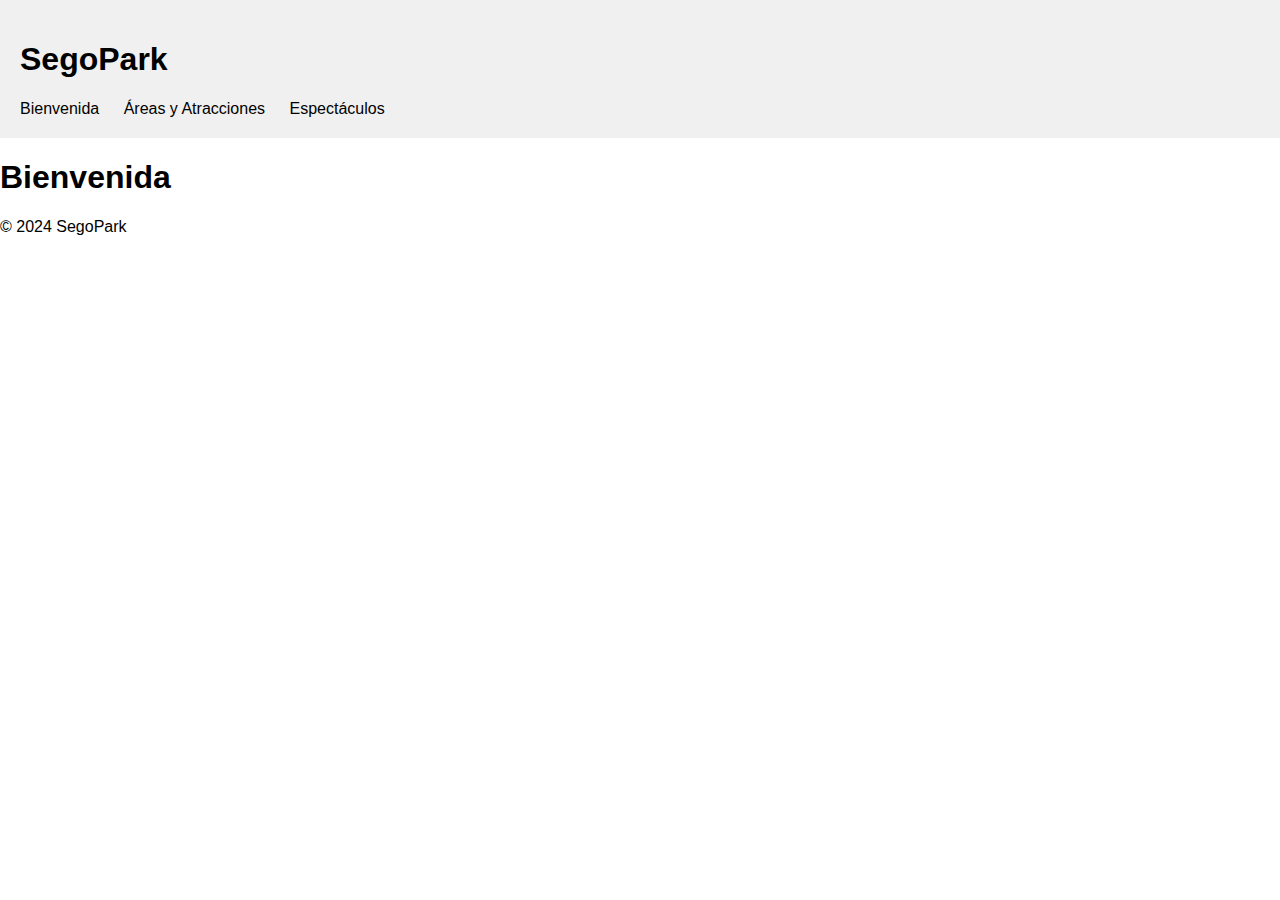
==== index.html @ db18f058 "todo bonito" ====
<!DOCTYPE html>
<html lang="es">
	
<head>
	<meta charset="UTF-8">
	<meta name="viewport" content="width=device-width, initial-scale=1.0">
	<title>SegoPark</title>
	<link rel="stylesheet" href="lib/styles.css">
	<script src="https://ajax.googleapis.com/ajax/libs/jquery/3.7.1/jquery.min.js"></script>
</head>

<body>
	<header>
		<h1>SegoPark</h1>
		<nav>
			<ul>
				<li class="clicable" id="irBienvenida">Bienvenida</li>
				<li class="clicable" id="irAreas">Áreas y Atracciones</li>
				<li class="clicable" id="irEspectaculos">Espectáculos</li>
			</ul>
		</nav>
	</header>

	<div id="body"></div>

	<footer>
		<p>&copy; 2024 SegoPark</p>
		<script src="lib/app.js"></script>
	</footer>
</body>

</html>
---- lib/styles.css ----
body {
    font-family: sans-serif;
    margin: 0;
    padding: 0;
  }
  
  header {
    background-color: #f0f0f0;
    padding: 20px;
  }
  
  nav ul {
    list-style: none;
    margin: 0;
    padding: 0;
  }
  
  nav li {
    display: inline-block;
    margin-right: 20px;
  }
  
  nav a {
    text-decoration: none;
    color: #333;
  }
  
  section {
    padding: 20px;
  }
  
  h2 {
    margin-bottom: 20px;
  }
  
  /* Estilos adicionales para las secciones y elementos */
  .fav{
    background-color: yellow;
  }

  .boton{
    cursor: pointer;
  }

  .clicable{
    cursor: pointer;
  }
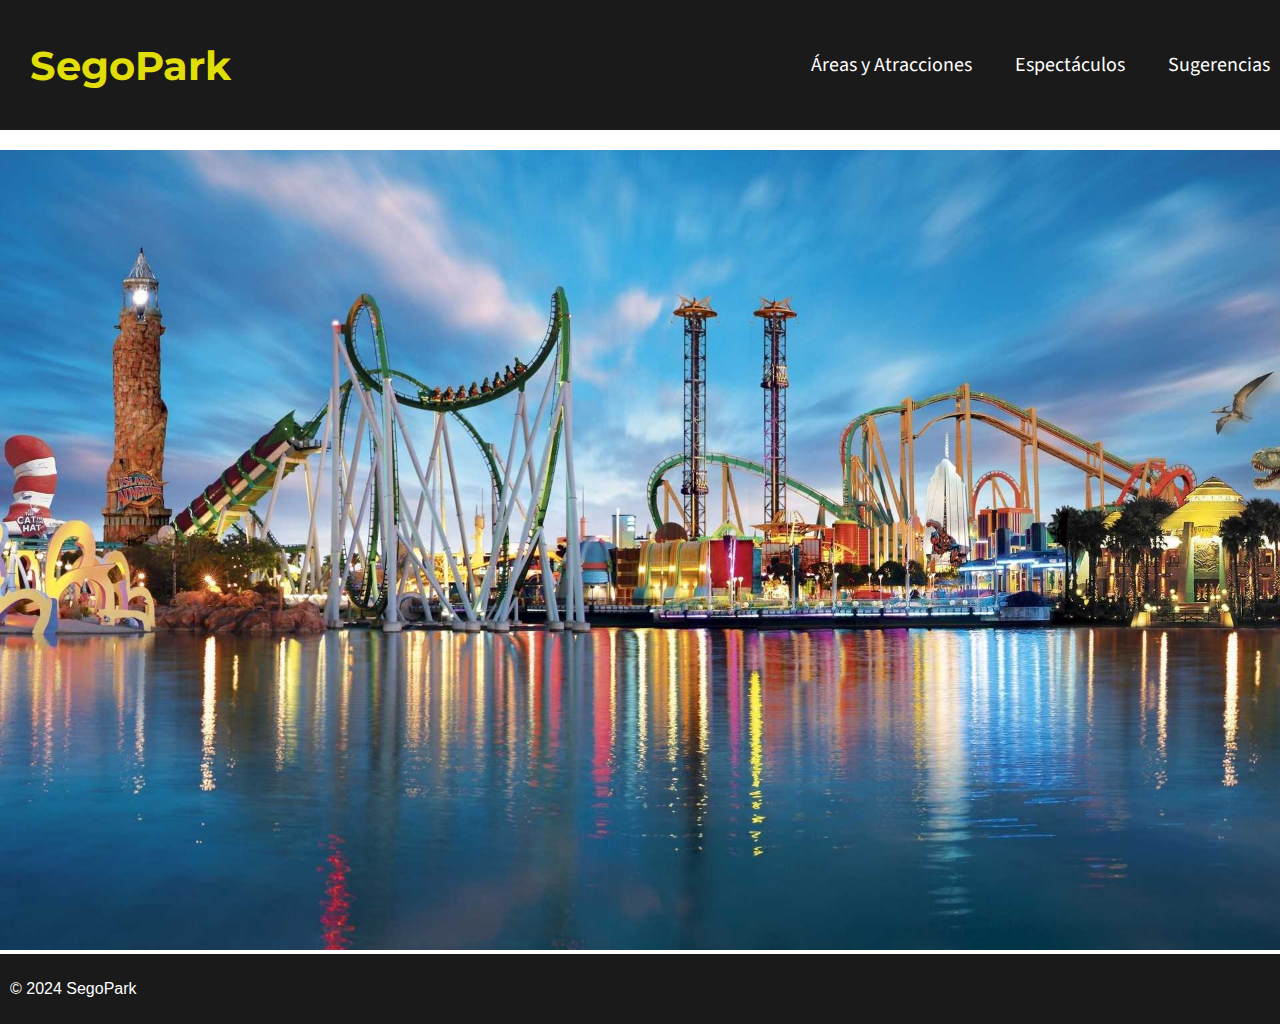
==== commit f992eae5: "mola q te kagas colega" ====
--- a/index.html
+++ b/index.html
@@ -6,27 +6,33 @@
 	<meta name="viewport" content="width=device-width, initial-scale=1.0">
 	<title>SegoPark</title>
 	<link rel="stylesheet" href="lib/styles.css">
+	<link href="https://fonts.googleapis.com/css?family=Montserrat:400,700" rel="stylesheet" type="text/css" />
+	<link href="https://fonts.googleapis.com/css?family=Montserrat:400,700" rel="stylesheet" type="text/css" />
+	<link rel="preconnect" href="https://fonts.googleapis.com">
+	<link rel="preconnect" href="https://fonts.gstatic.com" crossorigin>
+	<link href="https://fonts.googleapis.com/css2?family=Source+Sans+3:ital,wght@0,200..900;1,200..900&display=swap" rel="stylesheet">
 	<script src="https://ajax.googleapis.com/ajax/libs/jquery/3.7.1/jquery.min.js"></script>
 </head>
 
 <body>
 	<header>
-		<h1>SegoPark</h1>
+		<h1 id="segopark" class="clicable">SegoPark</h1>
 		<nav>
 			<ul>
-				<li class="clicable" id="irBienvenida">Bienvenida</li>
 				<li class="clicable" id="irAreas">Áreas y Atracciones</li>
 				<li class="clicable" id="irEspectaculos">Espectáculos</li>
+				<li class="clicable" id="irPost">Sugerencias</li>
 			</ul>
 		</nav>
 	</header>
 
-	<div id="body"></div>
+	<div id="content"></div>
 
 	<footer>
 		<p>&copy; 2024 SegoPark</p>
-		<script src="lib/app.js"></script>
 	</footer>
+	
+	<script src="lib/app.js"></script>
 </body>
 
 </html>--- a/lib/styles.css
+++ b/lib/styles.css
@@ -1,48 +1,138 @@
+:root{
+  --main-color: #1a1a1a;
+  --secondary-color: #E1DD06;
+  --tertiary-color: #92E007;
+  --cuarto-color: #E0A807;
+  --quinto-color: #E0C207;
+  --sexto-color: #37E007;
+  --font-family: 'Montserrat', sans-serif;
+  --font-family-2: 'Source Sans 3', sans-serif;
+}
+
 body {
-    font-family: sans-serif;
-    margin: 0;
-    padding: 0;
-  }
-  
+  font-family: sans-serif;
+  margin: 0;
+  padding: 0;
+}
+
+header {
+  background-color: #1a1a1a;
+  padding: 20px;
+  display: flex;
+  width: 100%;
+  height: 10vh;
+  position: fixed;
+  top: 0;
+  justify-content: space-between;
+  align-items: center;
+}
+
+#segopark {
+  font-family: 'Montserrat', sans-serif;
+  font-size: 40px;
+  padding: 10px;
+  color: #E1DD06;
+}
+
+#segopark:hover {
+  border-radius: 50px;
+}
+
+nav {
+  list-style: none;
+  padding: 0;
+  display: flex;
+  flex-direction: row;
+  font-family: 'Source Sans 3', sans-serif;
+}
+
+nav li {
+  padding: 10px;
+  color: #fff;
+  display: inline-block;
+  margin-right: 20px;
+  font-size: 20px;
+}
+
+nav li:hover {
+  border-radius: 50px;
+  color: #92E007;
+  box-shadow: 0 0 10px #92E007;
+}
+
+section {
+  padding: 20px;
+}
+
+h2 {
+  margin-bottom: 20px;
+}
+
+#content {
+  margin-top: 150px;
+}
+
+#imgBienvenida {
+  width: 100%;
+  height: 100%;
+}
+
+footer {
+  background-color: #1a1a1a;
+  color: #fff;
+  padding: 10px;
+  bottom: 0;
+  width: 100%;
+}
+
+/* Estilos adicionales para las secciones y elementos */
+.fav {
+  background-color: yellow;
+}
+
+.boton, .clicable {
+  cursor: pointer;
+}
+
+/* Media Queries para la Responsividad */
+@media (max-width: 768px) {
   header {
-    background-color: #f0f0f0;
-    padding: 20px;
-  }
-  
-  nav ul {
-    list-style: none;
-    margin: 0;
-    padding: 0;
-  }
-  
-  nav li {
-    display: inline-block;
-    margin-right: 20px;
-  }
-  
-  nav a {
-    text-decoration: none;
-    color: #333;
-  }
-  
-  section {
-    padding: 20px;
-  }
-  
-  h2 {
-    margin-bottom: 20px;
-  }
-  
-  /* Estilos adicionales para las secciones y elementos */
-  .fav{
-    background-color: yellow;
+      flex-direction: column;
+      height: auto;
+      padding: 10px;
   }
 
-  .boton{
-    cursor: pointer;
+  #segopark {
+      font-size: 30px;
+      padding: 5px;
+      text-align: center;
   }
 
-  .clicable{
-    cursor: pointer;
+  nav {
+      flex-direction: column;
+      align-items: center;
   }
-  +
+  nav li {
+      margin: 5px 0;
+      font-size: 18px;
+  }
+
+  #content {
+      margin-top: 120px;
+  }
+}
+
+@media (max-width: 480px) {
+  header {
+      padding: 5px;
+  }
+
+  #segopark {
+      font-size: 25px;
+  }
+
+  nav li {
+      font-size: 16px;
+  }
+}
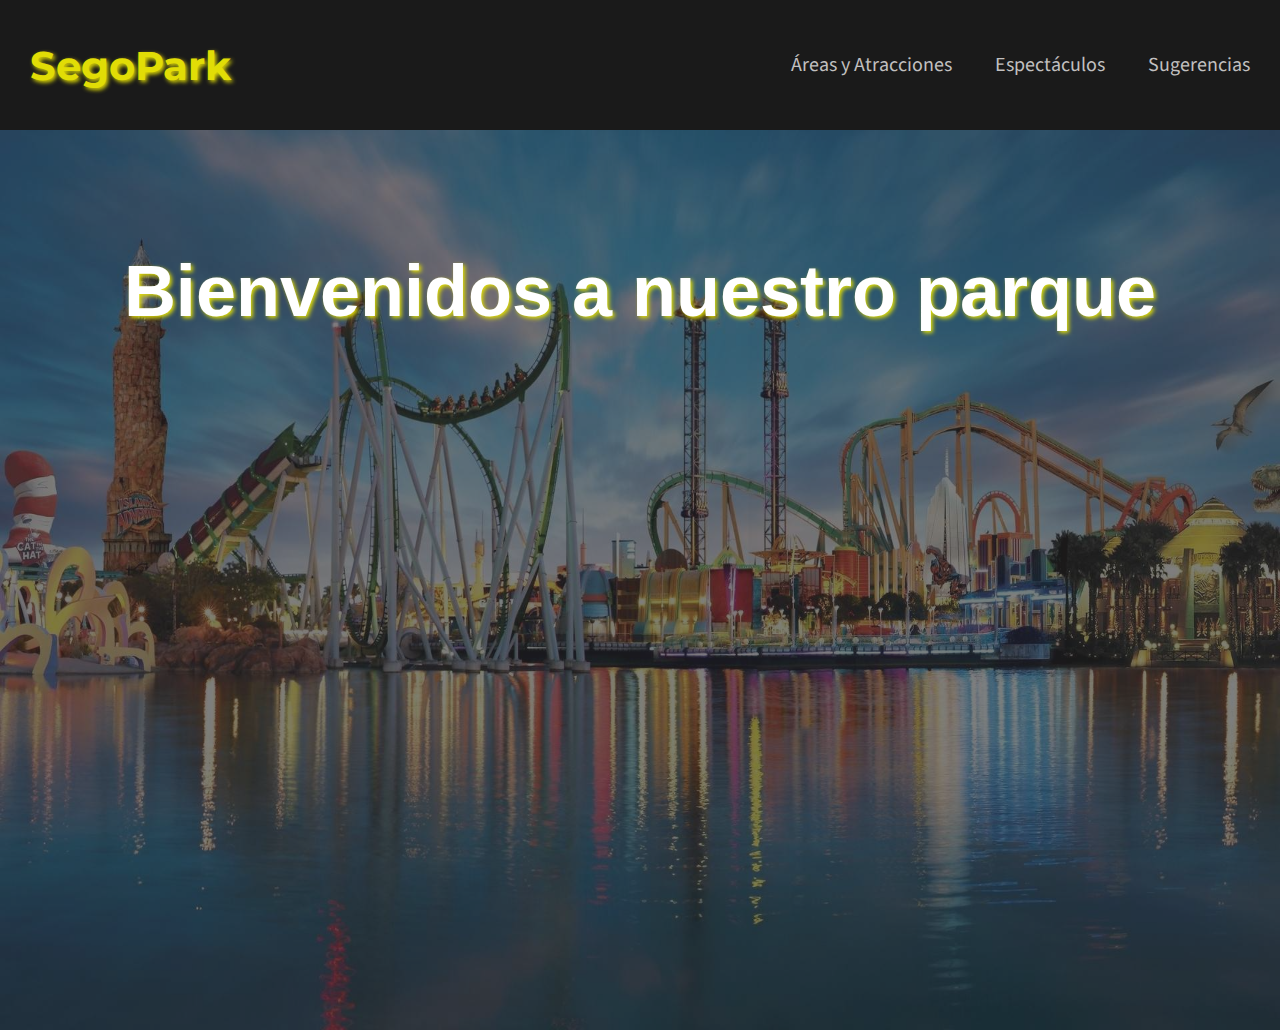
==== commit 0aab03de: "cosas y tal tu sbs" ====
--- a/index.html
+++ b/index.html
@@ -27,10 +27,6 @@
 	</header>
 
 	<div id="content"></div>
-
-	<footer>
-		<p>&copy; 2024 SegoPark</p>
-	</footer>
 	
 	<script src="lib/app.js"></script>
 </body>
--- a/lib/styles.css
+++ b/lib/styles.css
@@ -1,18 +1,8 @@
-:root{
-  --main-color: #1a1a1a;
-  --secondary-color: #E1DD06;
-  --tertiary-color: #92E007;
-  --cuarto-color: #E0A807;
-  --quinto-color: #E0C207;
-  --sexto-color: #37E007;
-  --font-family: 'Montserrat', sans-serif;
-  --font-family-2: 'Source Sans 3', sans-serif;
-}
-
 body {
   font-family: sans-serif;
   margin: 0;
   padding: 0;
+  background-color: #2a2a2a;
 }
 
 header {
@@ -25,6 +15,7 @@
   top: 0;
   justify-content: space-between;
   align-items: center;
+  z-index: 2;
 }
 
 #segopark {
@@ -35,12 +26,13 @@
 }
 
 #segopark:hover {
+  color: #e6e6e6;
   border-radius: 50px;
 }
 
 nav {
   list-style: none;
-  padding: 0;
+  padding: 20px;
   display: flex;
   flex-direction: row;
   font-family: 'Source Sans 3', sans-serif;
@@ -48,7 +40,7 @@
 
 nav li {
   padding: 10px;
-  color: #fff;
+  color: #c2c0c0;
   display: inline-block;
   margin-right: 20px;
   font-size: 20px;
@@ -56,8 +48,66 @@
 
 nav li:hover {
   border-radius: 50px;
-  color: #92E007;
-  box-shadow: 0 0 10px #92E007;
+  color: #fff;
+  box-shadow: 0 0 10px #E1DD06;
+}
+
+.active{
+  background-color: #c9c506;
+  color: #2a2a2a;
+  box-shadow: 0 0 10px #E1DD06;
+  border-radius: 50px;
+}
+
+.apartado{
+  width: 100%;
+  height: 100vh;
+}
+
+h1{
+  color: #ffffff;
+  font-size: 8vh;
+  text-shadow: 2px 2px 4px #E1DD06;
+  padding: 8vh;
+  text-align: center;
+}
+
+#zonaFormulario{
+  display: flex;
+  flex-wrap: wrap;
+  justify-content: center;
+}
+
+#DOMEspectaculos{
+  color:#ccc;
+}
+
+.parrafo{
+  display: flex;
+  flex-wrap: wrap;
+  font-size: 20px;
+  flex-direction: column;
+  align-items: end;
+}
+
+#zonaSugerencias{
+  font-size: 20px;
+  color: #c2c0c0;
+}
+
+.text-box{
+  width: 300px;
+  padding: 10px; 
+  font-size: 16px; 
+  border: 2px solid #ccc; 
+  border-radius: 5px; 
+  box-shadow: 2px 2px 5px rgba(0, 0, 0, 0.1); 
+  outline: none;
+}
+
+.text-box:focus{
+  border-color: #E1DD06;
+  box-shadow: 0 0 10px #E1DD06;
 }
 
 section {
@@ -68,26 +118,86 @@
   margin-bottom: 20px;
 }
 
+.area{
+  margin-bottom: 10vh;
+}
+
+.nombreArea{
+  font-size: 7vh;
+  font-weight: bold;
+  color: #b7ae72;
+  margin: 10vh;
+}
+
+
+#zonaSugerencias{
+  display: flex;
+  flex-wrap: wrap;
+  justify-content: center;
+}
+
+.listaAtracciones{
+  list-style: none;
+  display: flex;
+  flex-wrap: wrap;
+  flex-direction: row;
+  justify-content: space-evenly;
+}
+
+.listaAtracciones li{
+  width: 50vh;
+  display: flex;
+  flex-wrap: wrap;
+  flex-direction: column;
+  justify-content: space-between;
+  padding: 1vh;
+}
+
+.nombreAtraccion{
+  color: #c2c0c0;
+  font-size: 4vh;
+  width: 100%;
+  display: flex;
+  justify-content: space-between;
+}
+
 #content {
-  margin-top: 150px;
-}
-
-#imgBienvenida {
-  width: 100%;
-  height: 100%;
-}
-
-footer {
-  background-color: #1a1a1a;
-  color: #fff;
-  padding: 10px;
-  bottom: 0;
-  width: 100%;
+  margin-top: 130px;
+  padding: 0%;
+  border: 0;
+  margin-bottom: 0;
+  background-color: #2a2a2a;
+}
+
+#DOMBienvenida{
+  display: flex;
+  flex-wrap: wrap;
+  justify-content: center;
+}
+
+#bienvenida{
+  position: absolute;
+  z-index: 1;
+}
+
+#imgBienvenida{
+  width: 100%;
+  height: auto;
+  background-position: center;
+  opacity: 0.4;
+}
+
+.imgAtraccion{ 
+  width: 50vh;
+  height: 50vh;
+  border-radius: 10px;
 }
 
 /* Estilos adicionales para las secciones y elementos */
 .fav {
-  background-color: yellow;
+  box-shadow: 0 0 10px #E1DD06;
+  border-radius: 20px;
+  padding: 10px;
 }
 
 .boton, .clicable {
@@ -120,7 +230,11 @@
 
   #content {
       margin-top: 120px;
-  }
+      padding: 0%;
+      border: 0;
+      margin-bottom: 0;
+  }
+
 }
 
 @media (max-width: 480px) {
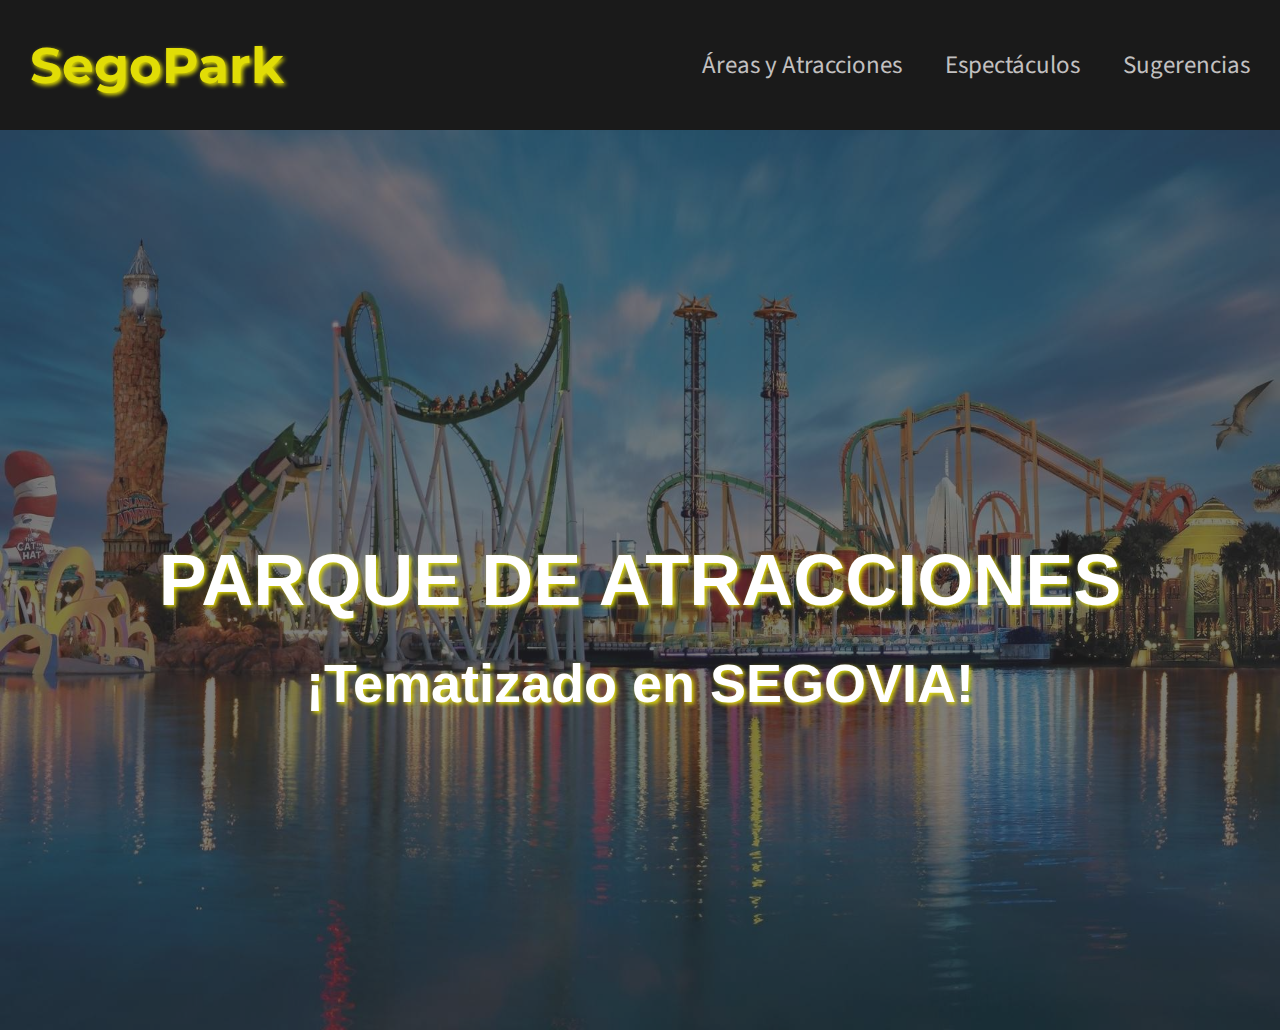
==== commit 9d5990d0: "bienvenida HTML" ====
--- a/index.html
+++ b/index.html
@@ -26,7 +26,13 @@
 		</nav>
 	</header>
 
-	<div id="content"></div>
+	<div id="content">
+		<main id="DOMBienvenida", class="apartado">
+			<h1 id="bienvenida">PARQUE DE ATRACCIONES</h1>
+			<h2 id="bienvenida">¡Tematizado en SEGOVIA!</h2>
+			<img id="imgBienvenida" src="resources/header-bg.jpg" alt="">
+		</main>
+	</div>
 	
 	<script src="lib/app.js"></script>
 </body>
--- a/lib/styles.css
+++ b/lib/styles.css
@@ -1,3 +1,8 @@
+html {
+  scrollbar-color: #696969 #000000;
+  scrollbar-width: thin;
+}
+
 body {
   font-family: sans-serif;
   margin: 0;
@@ -20,7 +25,7 @@
 
 #segopark {
   font-family: 'Montserrat', sans-serif;
-  font-size: 40px;
+  font-size: 50px;
   padding: 10px;
   color: #E1DD06;
 }
@@ -43,7 +48,7 @@
   color: #c2c0c0;
   display: inline-block;
   margin-right: 20px;
-  font-size: 20px;
+  font-size: 25px;
 }
 
 nav li:hover {
@@ -72,9 +77,30 @@
   text-align: center;
 }
 
+h2{
+  color: #ffffff;
+  font-size: 6vh;
+  text-shadow: 2px 2px 4px #E1DD06;
+  padding: 8vh;
+  text-align: center;
+  margin-top: 25vh;
+}
+
+#DOMSugerencias{
+  display: flex;
+  flex-direction: column;
+  align-items: center;
+}
+
+#DOMSugerencias form{
+  display: flex;
+  flex-direction: column;
+  align-items: center;
+}
+
 #zonaFormulario{
   display: flex;
-  flex-wrap: wrap;
+  flex-direction: column;
   justify-content: center;
 }
 
@@ -83,15 +109,21 @@
 }
 
 .parrafo{
+  color: #c2c0c0;
   display: flex;
   flex-wrap: wrap;
   font-size: 20px;
   flex-direction: column;
-  align-items: end;
+  align-items: center;
+}
+
+.parrafo label{
+  margin: 20px;
 }
 
 #zonaSugerencias{
-  font-size: 20px;
+  font-size: 30px;
+  margin-bottom: 10vh;
   color: #c2c0c0;
 }
 
@@ -136,6 +168,16 @@
   justify-content: center;
 }
 
+#enviarSugerencia{
+  margin: 2.5vh;
+  font-size: 20px;
+  background-color: #E1DD06;
+  color: #2a2a2a;
+  padding: 10px;
+  border-radius: 20px;
+  box-shadow: 0 0 10px #E1DD06;
+}
+
 .listaAtracciones{
   list-style: none;
   display: flex;
@@ -171,8 +213,9 @@
 
 #DOMBienvenida{
   display: flex;
-  flex-wrap: wrap;
   justify-content: center;
+  align-items: center;
+  height: 100vh;
 }
 
 #bienvenida{
@@ -182,7 +225,7 @@
 
 #imgBienvenida{
   width: 100%;
-  height: auto;
+  height: 100vh;
   background-position: center;
   opacity: 0.4;
 }
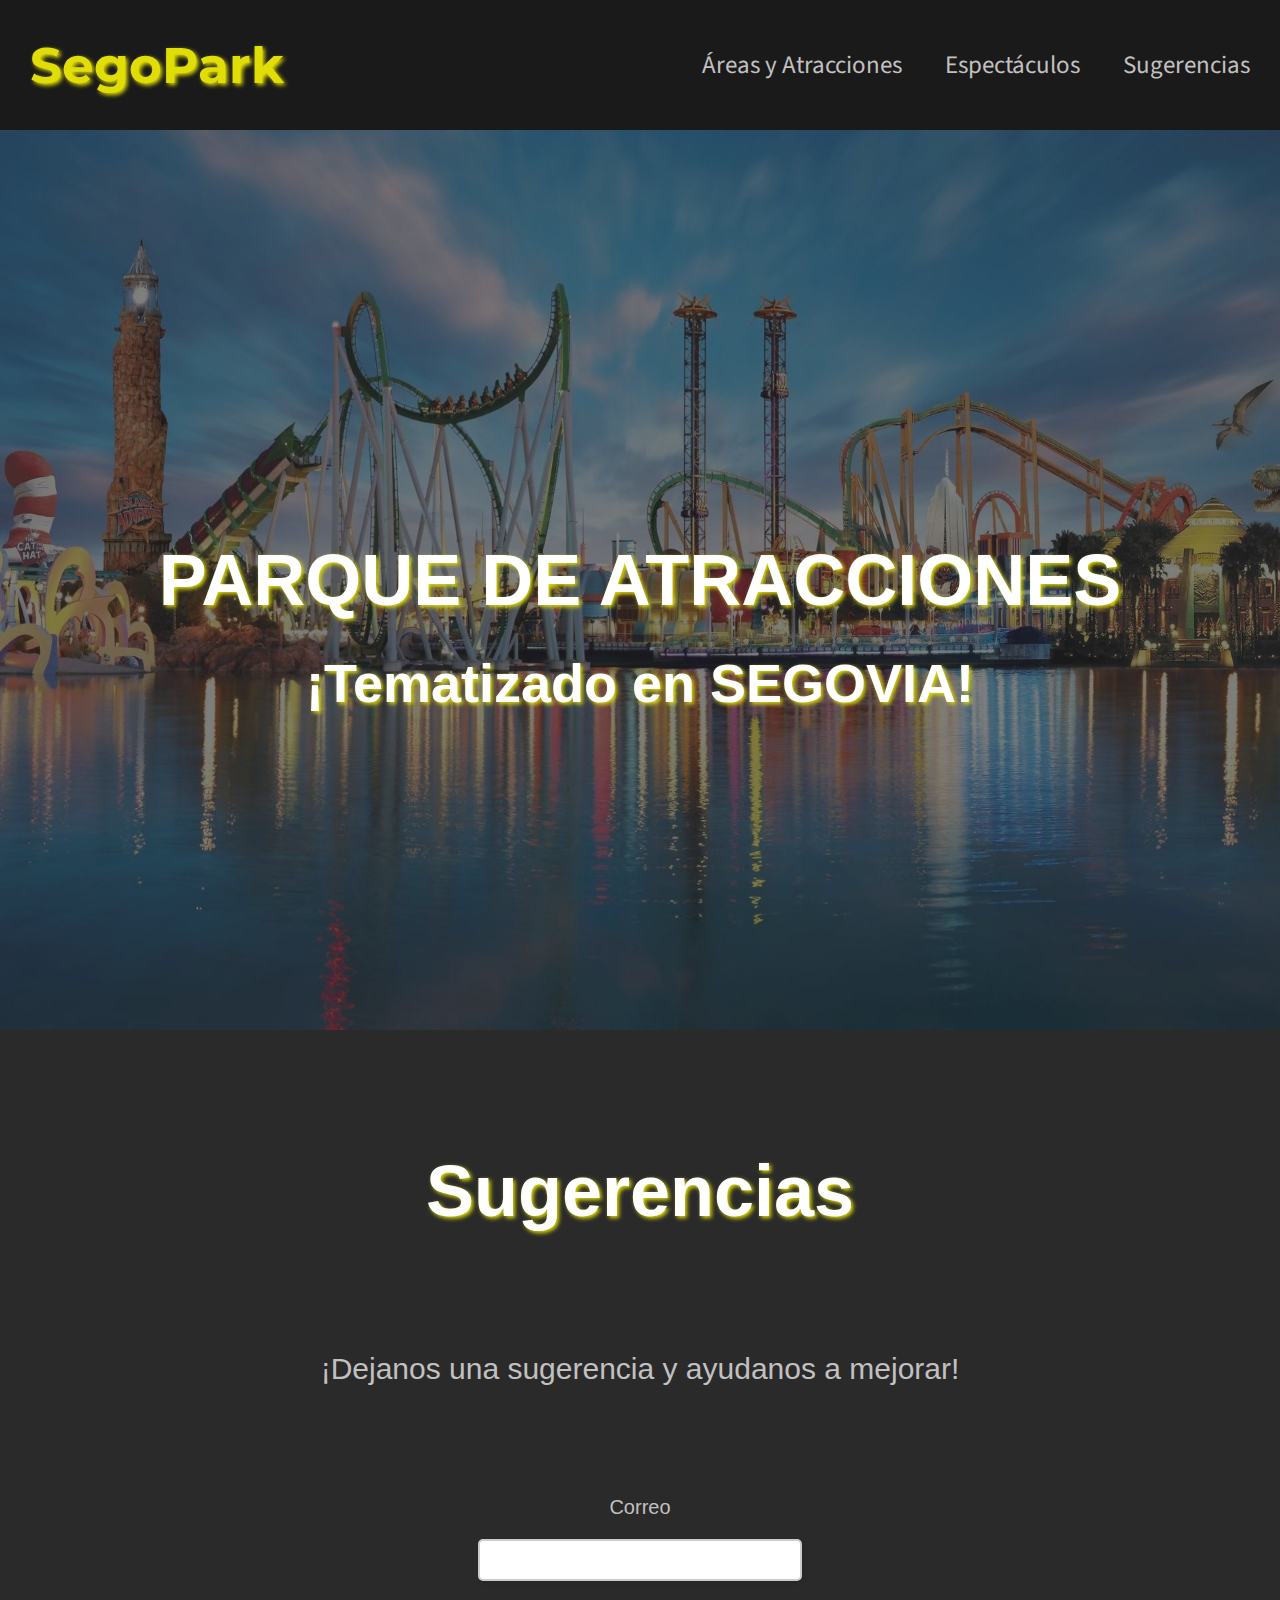
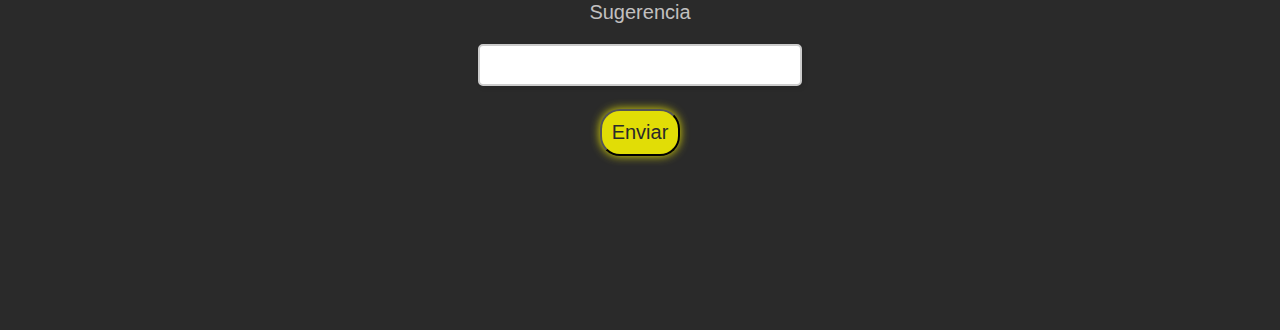
==== commit 33c94e60: "sugerencias html" ====
--- a/index.html
+++ b/index.html
@@ -32,6 +32,26 @@
 			<h2 id="bienvenida">¡Tematizado en SEGOVIA!</h2>
 			<img id="imgBienvenida" src="resources/header-bg.jpg" alt="">
 		</main>
+
+		<main id="DOMSugerencias" class="apartado">
+			<h1>
+				Sugerencias
+			</h1>
+			<div id="zonaSugerencias">
+				¡Dejanos una sugerencia y ayudanos a mejorar!
+			</div>
+			<form id="miFormulario" action="https://samuelencinas.dev/sugerencias_parque">
+				<div class="parrafo">
+					<label for="username">Correo </label>
+					<input id="username" type="text" class="text-box" autocomplete="off">
+				</div>
+				<div class="parrafo">
+					<label for="sugerencia">Sugerencia </label>
+					<input id="sugerencia" type="text" class="text-box" autocomplete="off">
+				</div>
+				<button id="enviarSugerencia" class="clicable">Enviar</button>
+			</form>
+		</main>
 	</div>
 	
 	<script src="lib/app.js"></script>
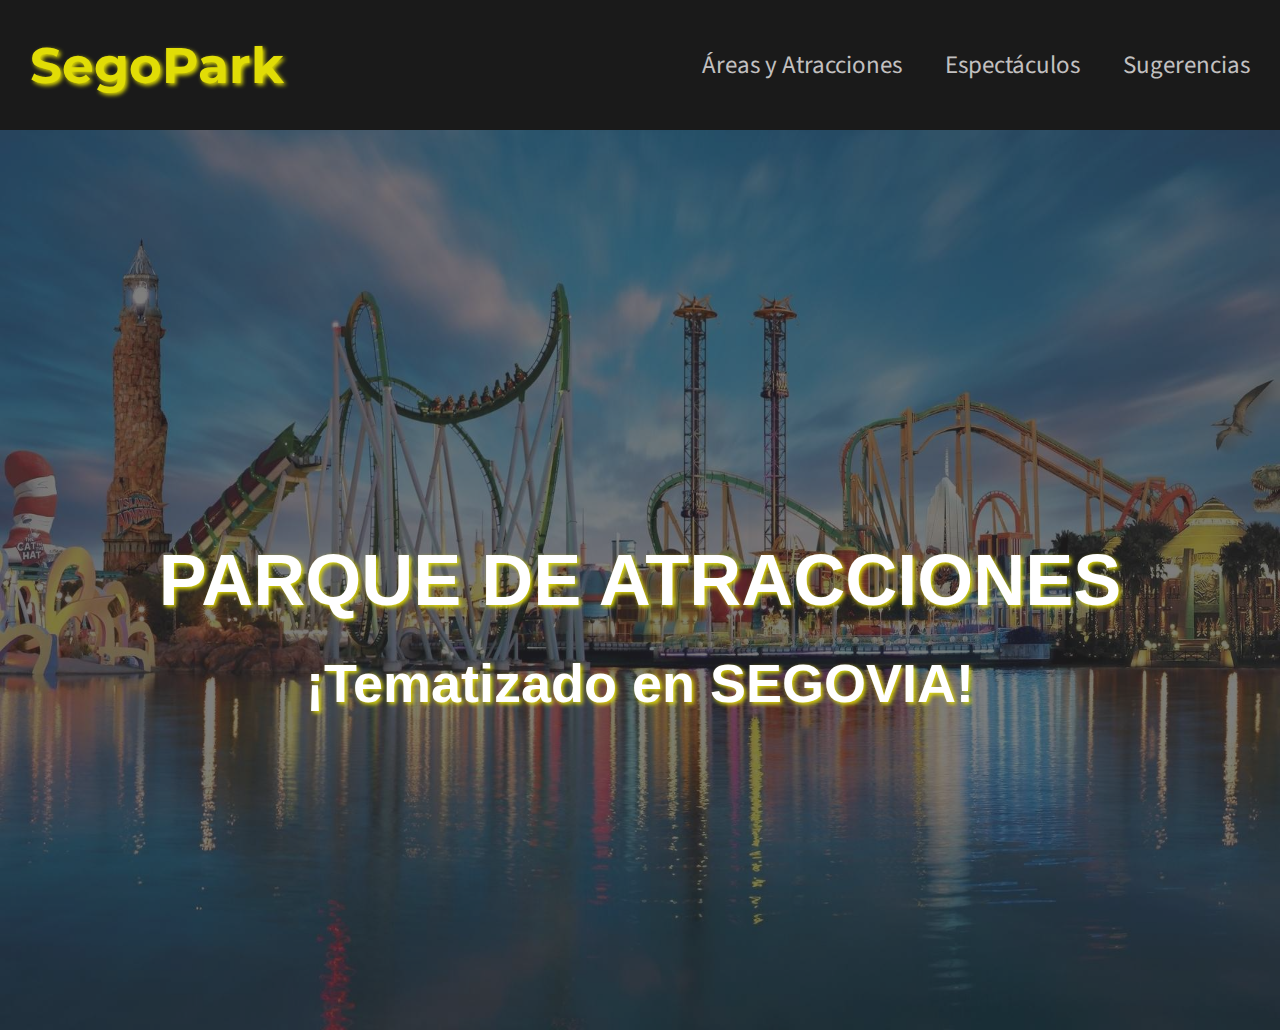
==== commit efad956a: "localstorage y tiempos de espera, proyecto terminado en principio" ====
--- a/index.html
+++ b/index.html
@@ -1,60 +1,80 @@
 <!DOCTYPE html>
 <html lang="es">
-	
-<head>
-	<meta charset="UTF-8">
-	<meta name="viewport" content="width=device-width, initial-scale=1.0">
-	<title>SegoPark</title>
-	<link rel="stylesheet" href="lib/styles.css">
-	<link href="https://fonts.googleapis.com/css?family=Montserrat:400,700" rel="stylesheet" type="text/css" />
-	<link href="https://fonts.googleapis.com/css?family=Montserrat:400,700" rel="stylesheet" type="text/css" />
-	<link rel="preconnect" href="https://fonts.googleapis.com">
-	<link rel="preconnect" href="https://fonts.gstatic.com" crossorigin>
-	<link href="https://fonts.googleapis.com/css2?family=Source+Sans+3:ital,wght@0,200..900;1,200..900&display=swap" rel="stylesheet">
-	<script src="https://ajax.googleapis.com/ajax/libs/jquery/3.7.1/jquery.min.js"></script>
-</head>
+  <head>
+    <meta charset="UTF-8" />
+    <meta name="viewport" content="width=device-width, initial-scale=1.0" />
+    <title>SegoPark</title>
+    <link rel="stylesheet" href="lib/styles.css" />
+    <link
+      href="https://fonts.googleapis.com/css?family=Montserrat:400,700"
+      rel="stylesheet"
+      type="text/css"
+    />
+    <link
+      href="https://fonts.googleapis.com/css?family=Montserrat:400,700"
+      rel="stylesheet"
+      type="text/css"
+    />
+    <link rel="preconnect" href="https://fonts.googleapis.com" />
+    <link rel="preconnect" href="https://fonts.gstatic.com" crossorigin />
+    <link
+      href="https://fonts.googleapis.com/css2?family=Source+Sans+3:ital,wght@0,200..900;1,200..900&display=swap"
+      rel="stylesheet"
+    />
+    <script src="https://ajax.googleapis.com/ajax/libs/jquery/3.7.1/jquery.min.js"></script>
+  </head>
 
-<body>
-	<header>
-		<h1 id="segopark" class="clicable">SegoPark</h1>
-		<nav>
-			<ul>
-				<li class="clicable" id="irAreas">Áreas y Atracciones</li>
-				<li class="clicable" id="irEspectaculos">Espectáculos</li>
-				<li class="clicable" id="irPost">Sugerencias</li>
-			</ul>
-		</nav>
-	</header>
+  <body>
+    <header>
+      <h1 id="segopark" class="clicable">SegoPark</h1>
+      <nav>
+        <ul>
+          <li class="clicable" id="irAreas">Áreas y Atracciones</li>
+          <li class="clicable" id="irEspectaculos">Espectáculos</li>
+          <li class="clicable" id="irPost">Sugerencias</li>
+        </ul>
+      </nav>
+    </header>
 
-	<div id="content">
-		<main id="DOMBienvenida", class="apartado">
-			<h1 id="bienvenida">PARQUE DE ATRACCIONES</h1>
-			<h2 id="bienvenida">¡Tematizado en SEGOVIA!</h2>
-			<img id="imgBienvenida" src="resources/header-bg.jpg" alt="">
-		</main>
+    <div id="content">
+      <main id="DOMBienvenida" , class="apartado">
+        <h1 id="bienvenida">PARQUE DE ATRACCIONES</h1>
+        <h2 id="bienvenida">¡Tematizado en SEGOVIA!</h2>
+        <img id="imgBienvenida" src="resources/header-bg.jpg" alt="" />
+      </main>
 
-		<main id="DOMSugerencias" class="apartado">
-			<h1>
-				Sugerencias
-			</h1>
-			<div id="zonaSugerencias">
-				¡Dejanos una sugerencia y ayudanos a mejorar!
-			</div>
-			<form id="miFormulario" action="https://samuelencinas.dev/sugerencias_parque">
-				<div class="parrafo">
-					<label for="username">Correo </label>
-					<input id="username" type="text" class="text-box" autocomplete="off">
-				</div>
-				<div class="parrafo">
-					<label for="sugerencia">Sugerencia </label>
-					<input id="sugerencia" type="text" class="text-box" autocomplete="off">
-				</div>
-				<button id="enviarSugerencia" class="clicable">Enviar</button>
-			</form>
-		</main>
-	</div>
-	
-	<script src="lib/app.js"></script>
-</body>
+      <main id="DOMSugerencias" class="apartado">
+        <h1>Sugerencias</h1>
+        <div id="zonaSugerencias">
+          ¡Dejanos una sugerencia y ayudanos a mejorar!
+        </div>
+        <form
+          id="miFormulario"
+          action="https://samuelencinas.dev/sugerencias_parque"
+        >
+          <div class="parrafo">
+            <label for="username">Correo </label>
+            <input
+              id="username"
+              type="text"
+              class="text-box"
+              autocomplete="off"
+            />
+          </div>
+          <div class="parrafo">
+            <label for="sugerencia">Sugerencia </label>
+            <input
+              id="sugerencia"
+              type="text"
+              class="text-box"
+              autocomplete="off"
+            />
+          </div>
+          <button id="enviarSugerencia" class="clicable">Enviar</button>
+        </form>
+      </main>
+    </div>
 
-</html>+    <script src="lib/app.js"></script>
+  </body>
+</html>
--- a/lib/styles.css
+++ b/lib/styles.css
@@ -24,10 +24,10 @@
 }
 
 #segopark {
-  font-family: 'Montserrat', sans-serif;
+  font-family: "Montserrat", sans-serif;
   font-size: 50px;
   padding: 10px;
-  color: #E1DD06;
+  color: #e1dd06;
 }
 
 #segopark:hover {
@@ -40,7 +40,7 @@
   padding: 20px;
   display: flex;
   flex-direction: row;
-  font-family: 'Source Sans 3', sans-serif;
+  font-family: "Source Sans 3", sans-serif;
 }
 
 nav li {
@@ -54,61 +54,61 @@
 nav li:hover {
   border-radius: 50px;
   color: #fff;
-  box-shadow: 0 0 10px #E1DD06;
-}
-
-.active{
+  box-shadow: 0 0 10px #e1dd06;
+}
+
+.active {
   background-color: #c9c506;
   color: #2a2a2a;
-  box-shadow: 0 0 10px #E1DD06;
+  box-shadow: 0 0 10px #e1dd06;
   border-radius: 50px;
 }
 
-.apartado{
+.apartado {
   width: 100%;
   height: 100vh;
 }
 
-h1{
+h1 {
   color: #ffffff;
   font-size: 8vh;
-  text-shadow: 2px 2px 4px #E1DD06;
+  text-shadow: 2px 2px 4px #e1dd06;
   padding: 8vh;
   text-align: center;
 }
 
-h2{
+h2 {
   color: #ffffff;
   font-size: 6vh;
-  text-shadow: 2px 2px 4px #E1DD06;
+  text-shadow: 2px 2px 4px #e1dd06;
   padding: 8vh;
   text-align: center;
   margin-top: 25vh;
 }
 
-#DOMSugerencias{
-  display: flex;
-  flex-direction: column;
-  align-items: center;
-}
-
-#DOMSugerencias form{
-  display: flex;
-  flex-direction: column;
-  align-items: center;
-}
-
-#zonaFormulario{
-  display: flex;
-  flex-direction: column;
-  justify-content: center;
-}
-
-#DOMEspectaculos{
-  color:#ccc;
-}
-
-.parrafo{
+#DOMSugerencias {
+  display: flex;
+  flex-direction: column;
+  align-items: center;
+}
+
+#DOMSugerencias form {
+  display: flex;
+  flex-direction: column;
+  align-items: center;
+}
+
+#zonaFormulario {
+  display: flex;
+  flex-direction: column;
+  justify-content: center;
+}
+
+#DOMEspectaculos {
+  color: #ccc;
+}
+
+.parrafo {
   color: #c2c0c0;
   display: flex;
   flex-wrap: wrap;
@@ -117,29 +117,29 @@
   align-items: center;
 }
 
-.parrafo label{
+.parrafo label {
   margin: 20px;
 }
 
-#zonaSugerencias{
+#zonaSugerencias {
   font-size: 30px;
   margin-bottom: 10vh;
   color: #c2c0c0;
 }
 
-.text-box{
+.text-box {
   width: 300px;
-  padding: 10px; 
-  font-size: 16px; 
-  border: 2px solid #ccc; 
-  border-radius: 5px; 
-  box-shadow: 2px 2px 5px rgba(0, 0, 0, 0.1); 
+  padding: 10px;
+  font-size: 16px;
+  border: 2px solid #ccc;
+  border-radius: 5px;
+  box-shadow: 2px 2px 5px rgba(0, 0, 0, 0.1);
   outline: none;
 }
 
-.text-box:focus{
-  border-color: #E1DD06;
-  box-shadow: 0 0 10px #E1DD06;
+.text-box:focus {
+  border-color: #e1dd06;
+  box-shadow: 0 0 10px #e1dd06;
 }
 
 section {
@@ -150,35 +150,34 @@
   margin-bottom: 20px;
 }
 
-.area{
+.area {
   margin-bottom: 10vh;
 }
 
-.nombreArea{
+.nombreArea {
   font-size: 7vh;
   font-weight: bold;
   color: #b7ae72;
   margin: 10vh;
 }
 
-
-#zonaSugerencias{
-  display: flex;
-  flex-wrap: wrap;
-  justify-content: center;
-}
-
-#enviarSugerencia{
+#zonaSugerencias {
+  display: flex;
+  flex-wrap: wrap;
+  justify-content: center;
+}
+
+#enviarSugerencia {
   margin: 2.5vh;
   font-size: 20px;
-  background-color: #E1DD06;
+  background-color: #e1dd06;
   color: #2a2a2a;
   padding: 10px;
   border-radius: 20px;
-  box-shadow: 0 0 10px #E1DD06;
-}
-
-.listaAtracciones{
+  box-shadow: 0 0 10px #e1dd06;
+}
+
+.listaAtracciones {
   list-style: none;
   display: flex;
   flex-wrap: wrap;
@@ -186,7 +185,7 @@
   justify-content: space-evenly;
 }
 
-.listaAtracciones li{
+.listaAtracciones li {
   width: 50vh;
   display: flex;
   flex-wrap: wrap;
@@ -195,7 +194,7 @@
   padding: 1vh;
 }
 
-.nombreAtraccion{
+.nombreAtraccion {
   color: #c2c0c0;
   font-size: 4vh;
   width: 100%;
@@ -211,85 +210,156 @@
   background-color: #2a2a2a;
 }
 
-#DOMBienvenida{
+#DOMBienvenida {
   display: flex;
   justify-content: center;
   align-items: center;
   height: 100vh;
 }
 
-#bienvenida{
+#bienvenida {
   position: absolute;
   z-index: 1;
 }
 
-#imgBienvenida{
+#imgBienvenida {
   width: 100%;
   height: 100vh;
   background-position: center;
   opacity: 0.4;
 }
 
-.imgAtraccion{ 
+.imgAtraccion {
   width: 50vh;
   height: 50vh;
   border-radius: 10px;
 }
 
+#DOMEspectaculos {
+  display: block;
+  flex-wrap: wrap;
+  flex-direction: column;
+  align-items: left;
+  font-size: 40px;
+}
+
+#DOMEspectaculos div {
+  display: flex;
+  flex-wrap: wrap;
+  flex-direction: column;
+  justify-content: flex-start;
+  font-size: 40px;
+  align-content: flex-start;
+}
+
+.areaShows {
+  display: flex;
+  flex-direction: column;
+  align-items: center;
+  font-size: 40px;
+  margin-left: 20vh;
+}
+
+.listaHoras {
+  display: block;
+  list-style: none;
+}
+
+.listaHoras li {
+  top: 0;
+  color: antiquewhite;
+  padding: 1vh;
+  align-self: flex-start;
+}
+
+.show {
+  width: 50vh;
+  display: flex;
+  flex-wrap: wrap;
+  flex-direction: column;
+  justify-content: space-between;
+  padding: 1vh;
+  color: #c2c0c0;
+  font-size: 25px;
+}
+
+.show a {
+  padding: 3vh;
+}
+
+.nombreAreaShows {
+  font-size: 5vh;
+  font-weight: bold;
+  color: #b7ae72;
+  margin: 10vh;
+}
+
+.listaShows {
+  display: flex;
+  flex-wrap: wrap;
+  justify-content: center;
+}
+
 /* Estilos adicionales para las secciones y elementos */
 .fav {
-  box-shadow: 0 0 10px #E1DD06;
+  box-shadow: 0 0 10px #e1dd06;
   border-radius: 20px;
   padding: 10px;
 }
 
-.boton, .clicable {
+.boton,
+.clicable {
   cursor: pointer;
 }
 
-/* Media Queries para la Responsividad */
-@media (max-width: 768px) {
-  header {
-      flex-direction: column;
-      height: auto;
-      padding: 10px;
-  }
-
-  #segopark {
-      font-size: 30px;
-      padding: 5px;
-      text-align: center;
-  }
-
-  nav {
-      flex-direction: column;
-      align-items: center;
-  }
-
-  nav li {
-      margin: 5px 0;
-      font-size: 18px;
-  }
-
-  #content {
-      margin-top: 120px;
-      padding: 0%;
-      border: 0;
-      margin-bottom: 0;
-  }
-
-}
-
-@media (max-width: 480px) {
-  header {
-      padding: 5px;
-  }
-
-  #segopark {
-      font-size: 25px;
-  }
-
-  nav li {
-      font-size: 16px;
-  }
-}
+.popUp {
+  border-radius: 50px;
+  position: fixed;
+  top: 0;
+  left: 0;
+  display: flex;
+  justify-content: center;
+  align-items: center;
+  height: 100%;
+  width: 100%;
+  transition: transform 300ms;
+  z-index: 3;
+}
+
+.cerrarPopUp {
+  background-color: #e1dd06;
+  color: #000000;
+  border-radius: 100px;
+  padding: 10px;
+  cursor: pointer;
+  box-shadow: 0 0 10px #e1dd06;
+}
+
+#mensajeError {
+  color: #b7ae72;
+  font-size: 30px;
+  margin-left: 10vh;
+}
+
+.popUp div {
+  display: flex;
+  flex-direction: column;
+  justify-content: space-between;
+  align-items: center;
+  background: rgb(77, 77, 75);
+  color: #aea66d;
+  width: 110vh;
+  height: 90vh;
+  margin: 2vh;
+}
+
+.popUp img {
+  padding: 2vh;
+  border-radius: 25px;
+}
+
+.nombreAtraccionPopUp {
+  font-size: 5vh;
+  margin-bottom: 2vh;
+  color: #e1dd06;
+}
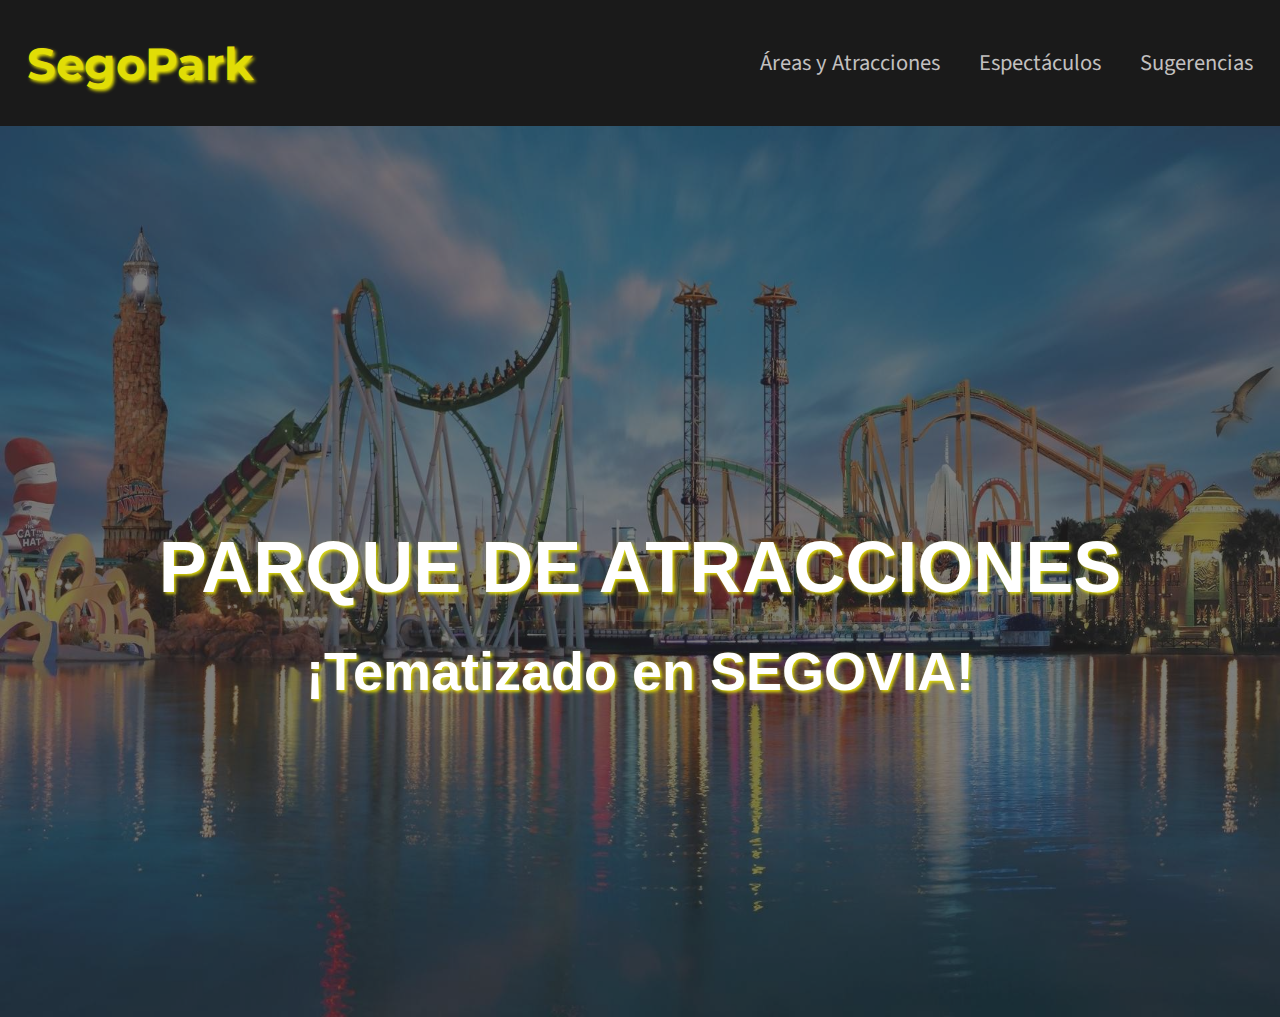
==== commit 4c257f65: "otro push" ====
--- a/index.html
+++ b/index.html
@@ -11,16 +11,11 @@
       type="text/css"
     />
     <link
-      href="https://fonts.googleapis.com/css?family=Montserrat:400,700"
+      href="https://fonts.googleapis.com/css2?family=Source+Sans+3:ital,wght@0,200..900;1,200..900&display=swap"
       rel="stylesheet"
-      type="text/css"
     />
     <link rel="preconnect" href="https://fonts.googleapis.com" />
     <link rel="preconnect" href="https://fonts.gstatic.com" crossorigin />
-    <link
-      href="https://fonts.googleapis.com/css2?family=Source+Sans+3:ital,wght@0,200..900;1,200..900&display=swap"
-      rel="stylesheet"
-    />
     <script src="https://ajax.googleapis.com/ajax/libs/jquery/3.7.1/jquery.min.js"></script>
   </head>
 
--- a/lib/styles.css
+++ b/lib/styles.css
@@ -12,7 +12,7 @@
 
 header {
   background-color: #1a1a1a;
-  padding: 20px;
+  padding: 2vh;
   display: flex;
   width: 100%;
   height: 10vh;
@@ -25,8 +25,8 @@
 
 #segopark {
   font-family: "Montserrat", sans-serif;
-  font-size: 50px;
-  padding: 10px;
+  font-size: 5vh;
+  padding: 1vh;
   color: #e1dd06;
 }
 
@@ -37,30 +37,30 @@
 
 nav {
   list-style: none;
-  padding: 20px;
+  padding: 2vh;
   display: flex;
   flex-direction: row;
   font-family: "Source Sans 3", sans-serif;
 }
 
 nav li {
-  padding: 10px;
+  padding: 1vh;
   color: #c2c0c0;
   display: inline-block;
-  margin-right: 20px;
-  font-size: 25px;
+  margin-right: 2vh;
+  font-size: 2.5vh;
 }
 
 nav li:hover {
   border-radius: 50px;
   color: #fff;
-  box-shadow: 0 0 10px #e1dd06;
+  box-shadow: 0 0 1vh #e1dd06;
 }
 
 .active {
   background-color: #c9c506;
   color: #2a2a2a;
-  box-shadow: 0 0 10px #e1dd06;
+  box-shadow: 0 0 1vh #e1dd06;
   border-radius: 50px;
 }
 
@@ -72,7 +72,7 @@
 h1 {
   color: #ffffff;
   font-size: 8vh;
-  text-shadow: 2px 2px 4px #e1dd06;
+  text-shadow: 0.2vh 0.2vh 0.4vh #e1dd06;
   padding: 8vh;
   text-align: center;
 }
@@ -80,7 +80,7 @@
 h2 {
   color: #ffffff;
   font-size: 6vh;
-  text-shadow: 2px 2px 4px #e1dd06;
+  text-shadow: 0.2vh 0.2vh 0.4vh #e1dd06;
   padding: 8vh;
   text-align: center;
   margin-top: 25vh;
@@ -112,42 +112,42 @@
   color: #c2c0c0;
   display: flex;
   flex-wrap: wrap;
-  font-size: 20px;
+  font-size: 2vh;
   flex-direction: column;
   align-items: center;
 }
 
 .parrafo label {
-  margin: 20px;
+  margin: 2vh;
 }
 
 #zonaSugerencias {
-  font-size: 30px;
+  font-size: 3vh;
   margin-bottom: 10vh;
   color: #c2c0c0;
 }
 
 .text-box {
-  width: 300px;
-  padding: 10px;
-  font-size: 16px;
-  border: 2px solid #ccc;
-  border-radius: 5px;
-  box-shadow: 2px 2px 5px rgba(0, 0, 0, 0.1);
+  width: 30vh;
+  padding: 1vh;
+  font-size: 1.6vh;
+  border: 0.2vh solid #ccc;
+  border-radius: 0.5vh;
+  box-shadow: 0.2vh 0.2vh 0.5vh rgba(0, 0, 0, 0.1);
   outline: none;
 }
 
 .text-box:focus {
   border-color: #e1dd06;
-  box-shadow: 0 0 10px #e1dd06;
+  box-shadow: 0 0 1vh #e1dd06;
 }
 
 section {
-  padding: 20px;
+  padding: 2vh;
 }
 
 h2 {
-  margin-bottom: 20px;
+  margin-bottom: 2vh;
 }
 
 .area {
@@ -169,12 +169,12 @@
 
 #enviarSugerencia {
   margin: 2.5vh;
-  font-size: 20px;
+  font-size: 2vh;
   background-color: #e1dd06;
   color: #2a2a2a;
-  padding: 10px;
-  border-radius: 20px;
-  box-shadow: 0 0 10px #e1dd06;
+  padding: 1vh;
+  border-radius: 2vh;
+  box-shadow: 0 0 1vh #e1dd06;
 }
 
 .listaAtracciones {
@@ -203,8 +203,8 @@
 }
 
 #content {
-  margin-top: 130px;
-  padding: 0%;
+  margin-top: 13vh;
+  padding: 0;
   border: 0;
   margin-bottom: 0;
   background-color: #2a2a2a;
@@ -232,7 +232,7 @@
 .imgAtraccion {
   width: 50vh;
   height: 50vh;
-  border-radius: 10px;
+  border-radius: 1vh;
 }
 
 #DOMEspectaculos {
@@ -240,7 +240,7 @@
   flex-wrap: wrap;
   flex-direction: column;
   align-items: left;
-  font-size: 40px;
+  font-size: 4vh;
 }
 
 #DOMEspectaculos div {
@@ -248,7 +248,7 @@
   flex-wrap: wrap;
   flex-direction: column;
   justify-content: flex-start;
-  font-size: 40px;
+  font-size: 4vh;
   align-content: flex-start;
 }
 
@@ -256,7 +256,7 @@
   display: flex;
   flex-direction: column;
   align-items: center;
-  font-size: 40px;
+  font-size: 4vh;
   margin-left: 20vh;
 }
 
@@ -280,7 +280,7 @@
   justify-content: space-between;
   padding: 1vh;
   color: #c2c0c0;
-  font-size: 25px;
+  font-size: 2.5vh;
 }
 
 .show a {
@@ -302,9 +302,9 @@
 
 /* Estilos adicionales para las secciones y elementos */
 .fav {
-  box-shadow: 0 0 10px #e1dd06;
-  border-radius: 20px;
-  padding: 10px;
+  box-shadow: 0 0 1vh #e1dd06;
+  border-radius: 2vh;
+  padding: 1vh;
 }
 
 .boton,
@@ -313,7 +313,7 @@
 }
 
 .popUp {
-  border-radius: 50px;
+  border-radius: 5vh;
   position: fixed;
   top: 0;
   left: 0;
@@ -329,15 +329,15 @@
 .cerrarPopUp {
   background-color: #e1dd06;
   color: #000000;
-  border-radius: 100px;
-  padding: 10px;
+  border-radius: 10vh;
+  padding: 1vh;
   cursor: pointer;
-  box-shadow: 0 0 10px #e1dd06;
+  box-shadow: 0 0 1vh #e1dd06;
 }
 
 #mensajeError {
   color: #b7ae72;
-  font-size: 30px;
+  font-size: 3vh;
   margin-left: 10vh;
 }
 
@@ -355,7 +355,7 @@
 
 .popUp img {
   padding: 2vh;
-  border-radius: 25px;
+  border-radius: 2.5vh;
 }
 
 .nombreAtraccionPopUp {
@@ -363,3 +363,123 @@
   margin-bottom: 2vh;
   color: #e1dd06;
 }
+
+/* Media Queries */
+@media (max-width: 1200px) {
+  header {
+    height: 12vh;
+  }
+  
+  #segopark {
+    font-size: 4vh;
+  }
+
+  nav li {
+    font-size: 2vh;
+  }
+
+  .listaAtracciones li {
+    width: 45vh;
+  }
+
+  .imgAtraccion {
+    width: 45vh;
+    height: 45vh;
+  }
+
+  .show {
+    width: 45vh;
+  }
+}
+
+@media (max-width: 992px) {
+  header {
+    height: 14vh;
+    flex-direction: column;
+  }
+
+  nav {
+    flex-direction: column;
+  }
+
+  nav li {
+    margin-right: 0;
+    margin-bottom: 1vh;
+  }
+
+  .listaAtracciones li {
+    width: 40vh;
+  }
+
+  .imgAtraccion {
+    width: 40vh;
+    height: 40vh;
+  }
+
+  .show {
+    width: 40vh;
+  }
+}
+
+@media (max-width: 768px) {
+  header {
+    height: 16vh;
+  }
+
+  #segopark {
+    font-size: 3.5vh;
+  }
+
+  nav li {
+    font-size: 1.8vh;
+  }
+
+  .listaAtracciones li {
+    width: 35vh;
+  }
+
+  .imgAtraccion {
+    width: 35vh;
+    height: 35vh;
+  }
+
+  .show {
+    width: 35vh;
+  }
+}
+
+@media (max-width: 576px) {
+  header {
+    height: 18vh;
+  }
+
+  #segopark {
+    font-size: 3vh;
+  }
+
+  nav li {
+    font-size: 1.6vh;
+  }
+
+  .listaAtracciones li {
+    width: 30vh;
+  }
+
+  .imgAtraccion {
+    width: 30vh;
+    height: 30vh;
+  }
+
+  .show {
+    width: 30vh;
+  }
+
+  .nombreArea,
+  .nombreAreaShows {
+    font-size: 5vh;
+  }
+
+  .areaShows {
+    margin-left: 0;
+  }
+}
